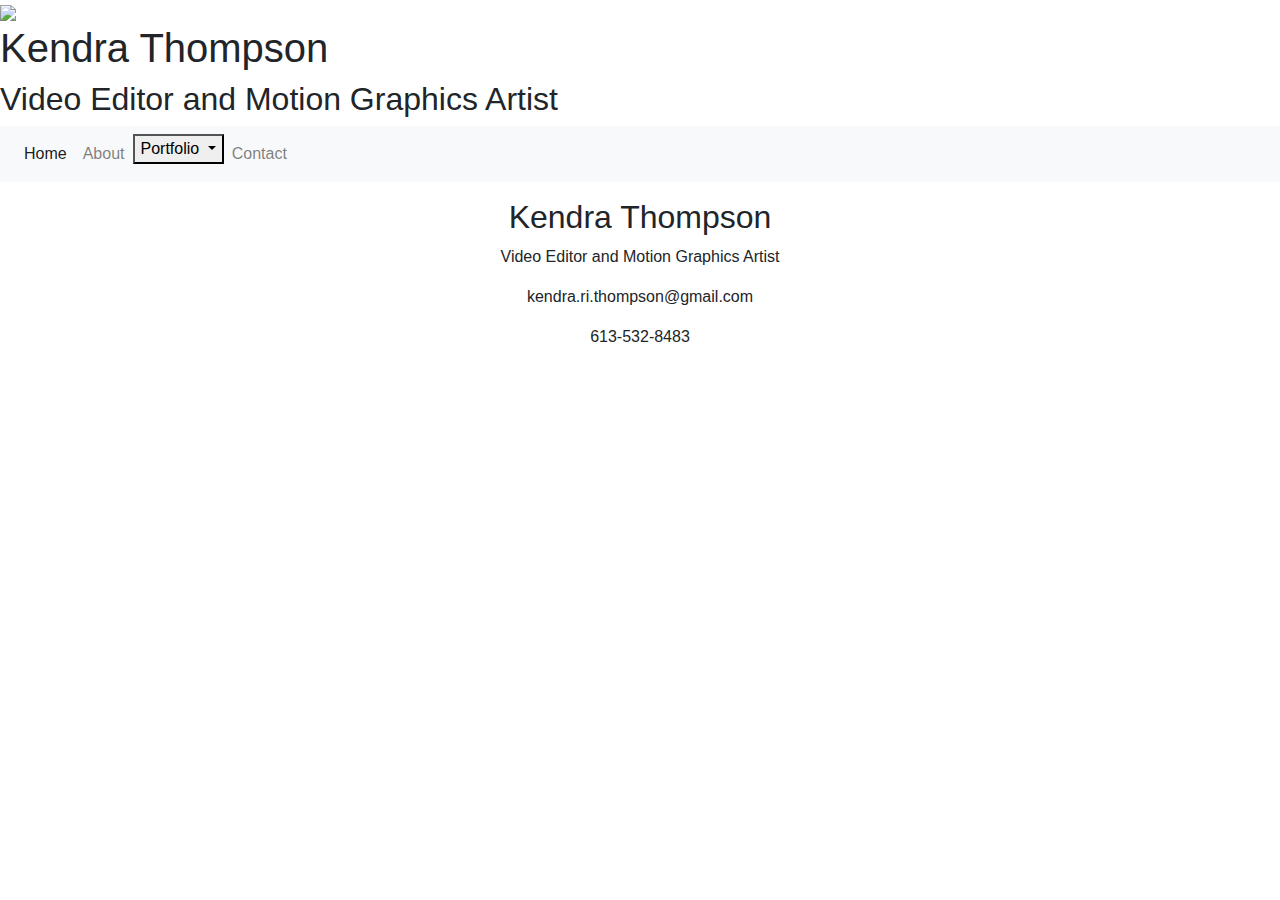
==== index.html @ ed207963 "Add files via upload" ====
<!DOCTYPE html>
<html lang="en">

<head>
	<meta charset="UTF-8">
	<link href="https://fonts.googleapis.com/css?family=Lato:700|Bree+Serif" rel="stylesheet">
	<link rel="stylesheet" href="https://stackpath.bootstrapcdn.com/bootstrap/4.3.1/css/bootstrap.min.css" integrity="sha384-ggOyR0iXCbMQv3Xipma34MD+dH/1fQ784/j6cY/iJTQUOhcWr7x9JvoRxT2MZw1T" crossorigin="anonymous">
	<link rel="stylesheet" href="https://use.fontawesome.com/releases/v5.8.1/css/all.css" integrity="sha384-50oBUHEmvpQ+1lW4y57PTFmhCaXp0ML5d60M1M7uH2+nqUivzIebhndOJK28anvf" crossorigin="anonymous">
	<link rel="stylesheet" href="css/lightbox.css">
  <link rel="stylesheet" href="./css/styles.css">
	<title>Kendra Thompson - Portfolio</title>
</head>

<body>
	<header>
		<img class="logo" src="images/home.jpg">
    <h1 class="tagline name">Kendra Thompson</h1>
		<h2 class="tagline role">Video Editor and Motion Graphics Artist</h2>
	</header>
    <nav class="navbar navbar-expand-lg navbar-light bg-light">
    <button class="navbar-toggler" type="button" data-toggle="collapse" data-target="#navbarNav" aria-controls="navbarNav" aria-expanded="false" aria-label="Toggle navigation">
      <span class="navbar-toggler-icon"></span>
    </button>
    <div class="collapse navbar-collapse" id="navbarNav">
			<ul class="navbar-nav">
				<li class="nav-item active">
					<a class="nav-link" href="http://localhost/mtm-1529/portfolio/partials/home.html">Home</span></a>
				</li>
        <li class="nav-item">
          <a class="nav-link" href="http://localhost/mtm-1529/portfolio/partials/about.html">About</a>
        </li>
        <li class="nav-item dropdown">
          <button class="dropdown-toggle" id="dropdownMenuButton" data-toggle="dropdown" aria-haspopup="true" aria-expanded="false">
              Portfolio
          </button>
          <div class="dropdown-menu" aria-labelledby="dropdownMenuButton">
            <a class="dropdown-item" href="http://localhost/mtm-1529/portfolio/partials/illustrations.html">Illustrations</a>
            <a class="dropdown-item" href="http://localhost/mtm-1529/portfolio/partials/videos.html">Videos</a>
            <a class="dropdown-item" href="http://localhost/mtm-1529/portfolio/partials/paintings.html">Paintings</a>
          </div>
        </li>
        <li class="nav-item">
          <a class="nav-link" href="http://localhost/mtm-1529/portfolio/partials/contact.html">Contact</a>
        </li>
			</ul>
		</div>
	</nav>

	<div class="container">

	</div>

<footer>
    <div class="container">
      <div class="row">
          <div class="col">
            <div>
                <a href="https://www.linkedin.com/in/kendra-ri-thompson/"><i class="fab fa-linkedin"></i>
                </a>
            </div>
          </div>
          <div class="col">
            <div>
                <a href="mailto:kendra.ri.thompson@gmail.com"><i class="far fa-envelope"></i>
                </a>
            </div>
          </div>
      </div>
    </div>
    <div class="footer-copyright text-center py-3">
      <h2>Kendra Thompson</h2>
      <p>Video Editor and Motion Graphics Artist</p>
      <p>kendra.ri.thompson@gmail.com</p>
      <p>613-532-8483</p>
    </div>
</footer>

	<script src="https://code.jquery.com/jquery-3.3.1.slim.min.js" integrity="sha384-q8i/X+965DzO0rT7abK41JStQIAqVgRVzpbzo5smXKp4YfRvH+8abtTE1Pi6jizo" crossorigin="anonymous"></script>
	<script src="https://cdnjs.cloudflare.com/ajax/libs/popper.js/1.14.7/umd/popper.min.js" integrity="sha384-UO2eT0CpHqdSJQ6hJty5KVphtPhzWj9WO1clHTMGa3JDZwrnQq4sF86dIHNDz0W1" crossorigin="anonymous"></script>
  <script src="https://cdnjs.cloudflare.com/ajax/libs/jquery/3.3.1/jquery.min.js"></script>
  <script src="js/lightbox.js"></script>
	<script src="https://stackpath.bootstrapcdn.com/bootstrap/4.3.1/js/bootstrap.min.js" integrity="sha384-JjSmVgyd0p3pXB1rRibZUAYoIIy6OrQ6VrjIEaFf/nJGzIxFDsf4x0xIM+B07jRM" crossorigin="anonymous"></script>
	<script type="text/javascript" src="./js/index.js"></script>
</body>

</html>
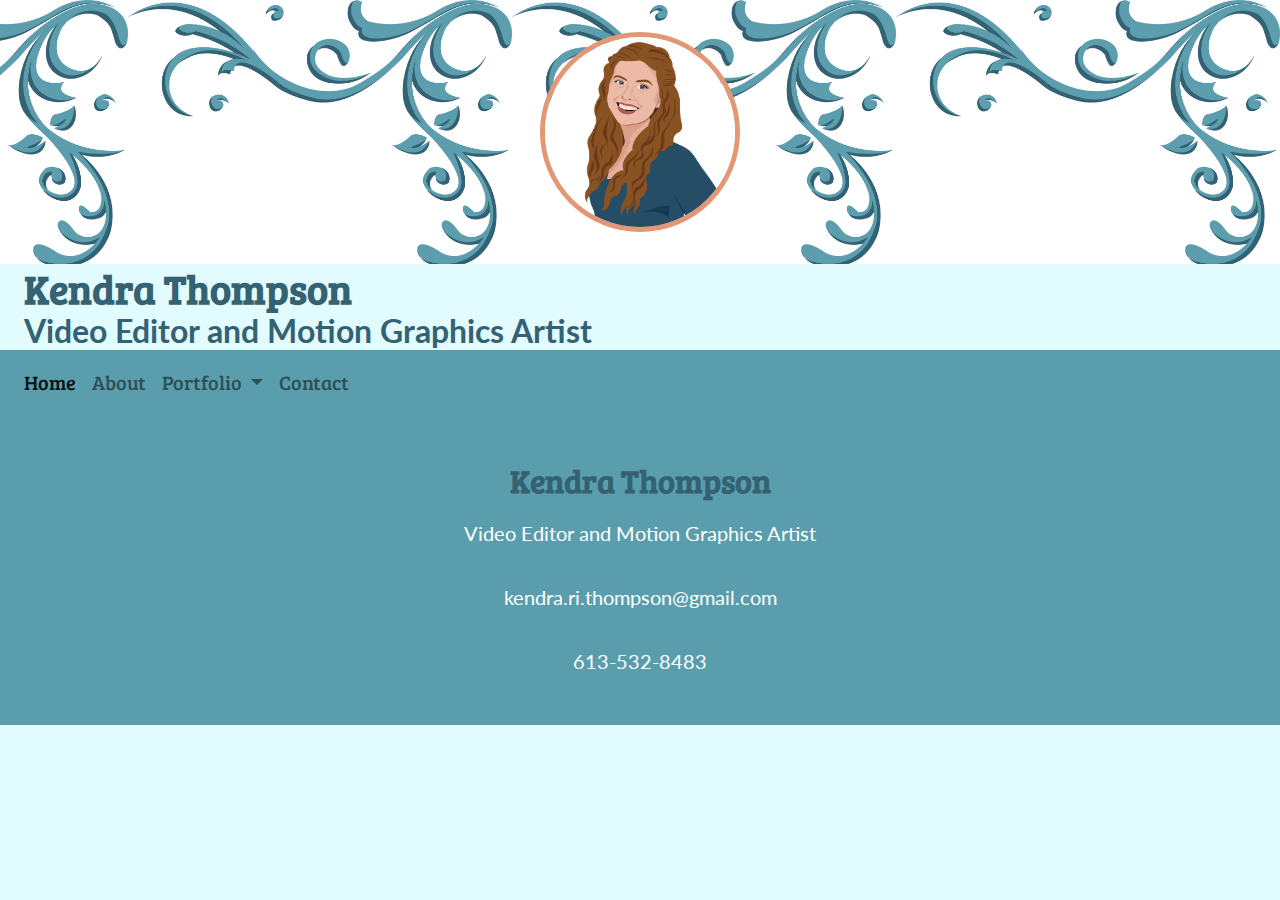
==== commit 38d6feac: "Update index.html" ====
--- a/index.html
+++ b/index.html
@@ -24,23 +24,23 @@
     <div class="collapse navbar-collapse" id="navbarNav">
 			<ul class="navbar-nav">
 				<li class="nav-item active">
-					<a class="nav-link" href="http://localhost/mtm-1529/portfolio/partials/home.html">Home</span></a>
+					<a class="nav-link" href="https://kendrathompson.github.io/portfolio/partials/home.html">Home</span></a>
 				</li>
         <li class="nav-item">
-          <a class="nav-link" href="http://localhost/mtm-1529/portfolio/partials/about.html">About</a>
+          <a class="nav-link" href="https://kendrathompson.github.io/portfolio/partials/about.html">About</a>
         </li>
         <li class="nav-item dropdown">
           <button class="dropdown-toggle" id="dropdownMenuButton" data-toggle="dropdown" aria-haspopup="true" aria-expanded="false">
               Portfolio
           </button>
           <div class="dropdown-menu" aria-labelledby="dropdownMenuButton">
-            <a class="dropdown-item" href="http://localhost/mtm-1529/portfolio/partials/illustrations.html">Illustrations</a>
-            <a class="dropdown-item" href="http://localhost/mtm-1529/portfolio/partials/videos.html">Videos</a>
-            <a class="dropdown-item" href="http://localhost/mtm-1529/portfolio/partials/paintings.html">Paintings</a>
+            <a class="dropdown-item" href="https://kendrathompson.github.io/portfolio/partials/illustrations.html">Illustrations</a>
+            <a class="dropdown-item" href="https://kendrathompson.github.io/portfolio/partials/videos.html">Videos</a>
+            <a class="dropdown-item" https://kendrathompson.github.io/portfolio/partials/paintings.html">Paintings</a>
           </div>
         </li>
         <li class="nav-item">
-          <a class="nav-link" href="http://localhost/mtm-1529/portfolio/partials/contact.html">Contact</a>
+          <a class="nav-link" href="https://kendrathompson.github.io/portfolio/partials/contact.html">Contact</a>
         </li>
 			</ul>
 		</div>
@@ -83,4 +83,4 @@
 	<script type="text/javascript" src="./js/index.js"></script>
 </body>
 
-</html>+</html>
--- a/css/styles.css
+++ b/css/styles.css
@@ -0,0 +1,285 @@
+/*
+COLOUR SCHEME:
+white: #ffffff
+lighter blue: #e1fbff
+light blue: #5a9ead
+dark blue: #346273
+orange: #e39775
+*/
+
+body {
+	background-color: #e1fbff;
+	font-family: 'Lato', sans-serif;
+	font-weight: normal;
+	font-size: 0.75rem;
+	line-height: 1.4;
+}
+
+.logo {
+	width: 200px;
+	height: auto;
+	margin: 0 auto;
+	display: block;
+}
+
+.tagline {
+	background-color: #e1fbff;
+	margin: 0 auto;
+}
+
+.role {
+	font-family: 'Lato', sans-serif;
+}
+
+.name {
+	margin-top: 2rem;
+}
+
+header {
+	background-image: url(../images/masthead.jpg);
+	background-size: 30%;
+	padding-top: 2rem;
+	background-position: top right;
+}
+
+.navbar, .navbar-expand-lg, .navbar-light, .bg-light, button {
+	background-color: #5a9ead!important;
+	font-family: 'Bree Serif', serif;
+}
+
+button {
+	border: none;
+	color: rgba(0,0,0,.5);
+	padding-right: .5rem;
+    padding-left: 0;
+    margin-top: 7px;
+}
+
+.navbar-light .navbar-nav .nav-link:hover, button:hover {
+	color: #000000;
+}
+
+button .dropdown-toggle {
+	display: block;
+    text-decoration: none;
+    background-color: transparent;
+}
+
+h1, h2, h3 {
+	font-family: 'Bree Serif', serif;
+	color: #346273;
+	margin: 2rem auto 1rem auto;
+}
+
+h1, h2 {
+	font-weight: bold;
+}
+
+.demo h2 {
+	margin-top: 0!important;
+}
+
+.demo figcaption, .demo video {
+	margin-bottom: 1rem;
+}
+
+img {
+	width: 400px;
+	height: auto;
+	display: block;
+	margin: 1rem auto 2rem auto;
+	border-radius: 50%;
+  	border-style: solid;
+  	border-width: 5px;
+  	border-color: #e39775;
+}
+
+.paintings {
+	border-radius: 50%;
+	background-color: #e39775;
+}
+
+.asterisk {
+	margin-top: 4rem;
+}
+
+.videos video {
+	background-color: #e39775;
+	margin-top: 2rem;
+	margin-bottom: 0 auto;
+}
+
+figcaption a {
+	text-decoration: none;
+	color: #5a9ead;
+}
+
+figcaption a:hover {
+	color: #e39775;
+	text-decoration: none;
+}
+
+.about img {
+	width: 800px;
+	height: auto;
+	display: block;
+	margin: 1rem auto 2rem auto;
+	border-radius: 0;
+  	border-style: solid;
+  	border-width: 5px;
+  	border-color: #e39775;
+}
+
+h1, h2, h3 {
+	text-align: center;
+}
+
+p, video {
+	padding-bottom: 1rem;
+}
+
+hr {
+	width: 100%; 
+	color: black; 
+	height: 1px; 
+	background-color:black;
+}
+
+.portfolio {
+	width: 400px;
+}
+
+footer {
+	color: #ffffff;
+	background-color: #5a9ead;
+	padding-top: 2rem;
+}
+
+footer h2 {
+	color:  #346273;
+	margin-top: 0;
+}
+
+footer .col {
+	text-align: center;
+	margin: 0 auto;
+	text-decoration: none;
+}
+
+footer .col a {
+	color: #e1fbff;
+	font-size: 1rem;
+}
+
+footer a, footer .col a {
+	color: #e1fbff;
+	text-decoration: none;
+}
+
+footer a:hover, footer .col a:hover, .contact a:hover {
+	color: #e39775;
+	text-decoration: none;
+}
+
+.contact a {
+	color: #000000;
+}
+
+@media only screen and (min-width: 35rem) {
+	body {
+		font-size: 1rem;
+	}
+
+	.wrapper {
+		max-width: 80%;
+		margin: 0 auto;
+	}
+
+	img {
+		margin-right: 2rem;
+		width: 400px;
+	}
+
+	.article img {
+		float: left;
+	}
+
+	.article h2, .about h2 {
+		padding-left: 0;
+	}
+
+	.article::after {
+		content: "";
+		display: block;
+		clear: both;
+	}
+
+	.about p {
+		margin: 1rem auto 2rem auto;
+	}
+
+	.contact {
+		margin: 0 auto;
+	}
+
+	.contact img {
+		width: 200px;
+	}
+
+	footer .col a {
+		font-size: 2rem;
+	}
+}
+
+@media only screen and (min-width: 80rem) {
+	body {
+		font-size: 1.25rem;
+		line-height: 1.6;
+	}
+
+	.tagline {
+		padding-left: 1.5rem;
+	}
+
+	button {
+	padding-left: .5rem;
+	}
+
+	h1, h2, h3 {
+		text-align: left;
+	}
+
+	.about .col-md-4:nth-child(1) {
+		padding-left: 0;
+	}
+
+	.about .col-md-4:nth-child(3) {
+		padding-right: 0;
+	}
+
+	.contact img {
+		float: left;
+	}
+
+	.cont .row {
+		display: block;
+	}
+
+	.contact h2 {
+		padding-left: 0;
+	}
+
+	.contact::after {
+		content: "";
+		display: block;
+		clear: both;
+	}
+
+	footer h2 {
+		text-align: center;
+	}
+
+	footer .col a {
+	font-size: 3rem;
+	}
+}
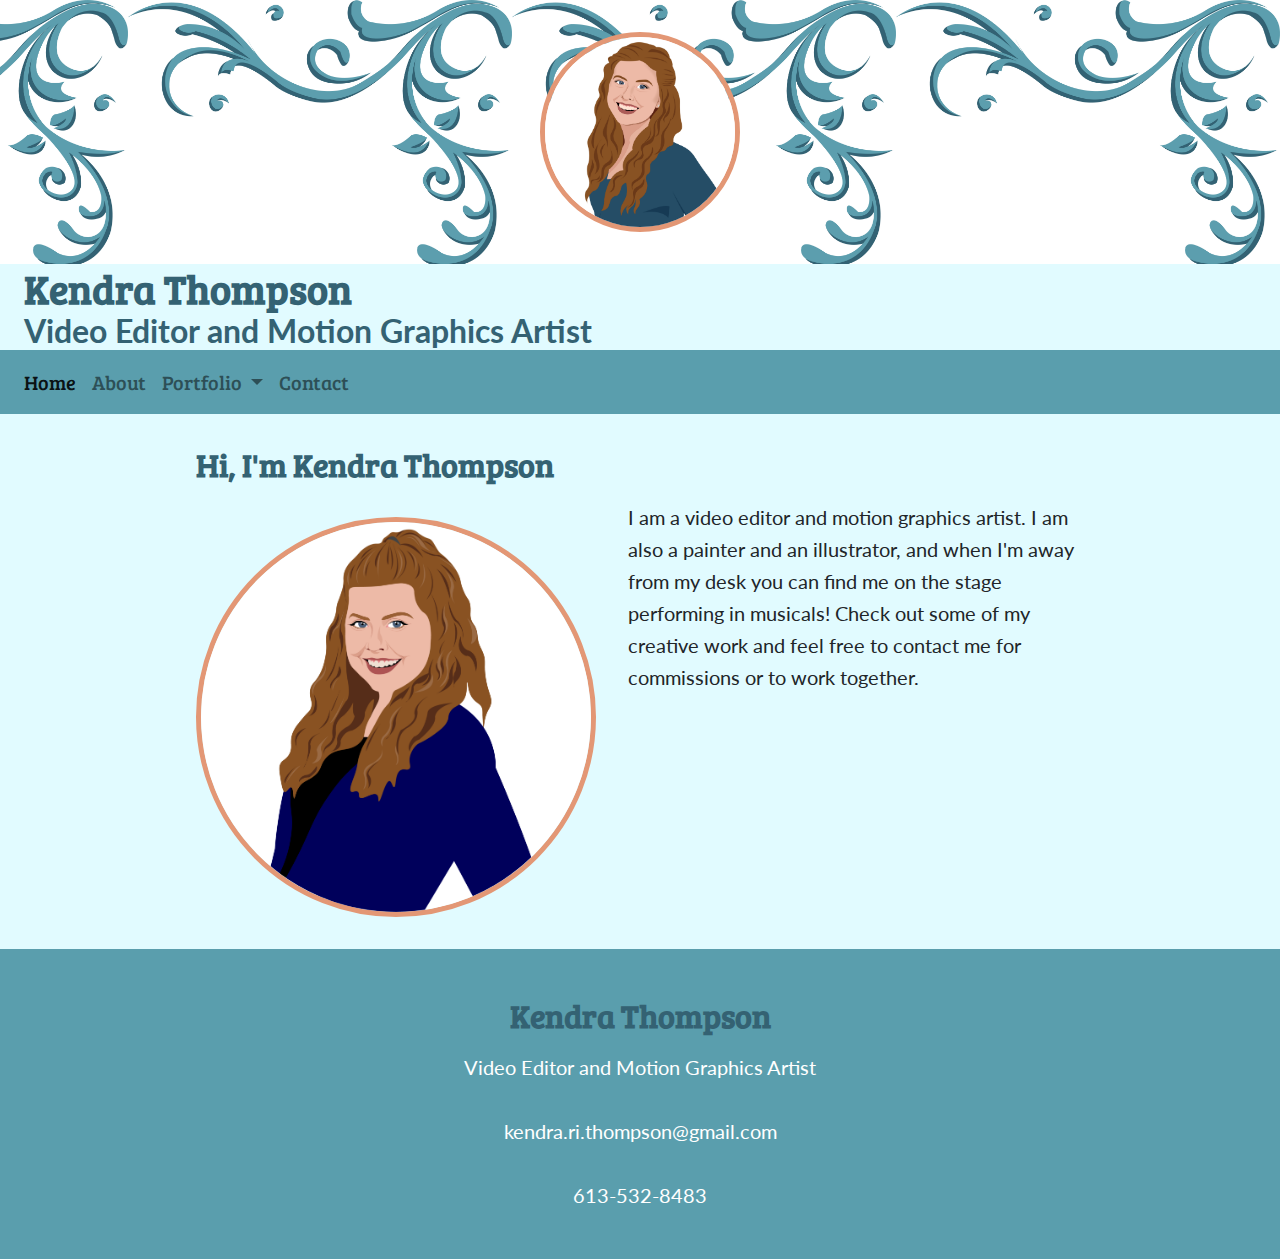
==== commit 290f4937: "Update index.html" ====
--- a/index.html
+++ b/index.html
@@ -36,7 +36,7 @@
           <div class="dropdown-menu" aria-labelledby="dropdownMenuButton">
             <a class="dropdown-item" href="https://kendrathompson.github.io/portfolio/partials/illustrations.html">Illustrations</a>
             <a class="dropdown-item" href="https://kendrathompson.github.io/portfolio/partials/videos.html">Videos</a>
-            <a class="dropdown-item" https://kendrathompson.github.io/portfolio/partials/paintings.html">Paintings</a>
+            <a class="dropdown-item" href="https://kendrathompson.github.io/portfolio/partials/paintings.html">Paintings</a>
           </div>
         </li>
         <li class="nav-item">
